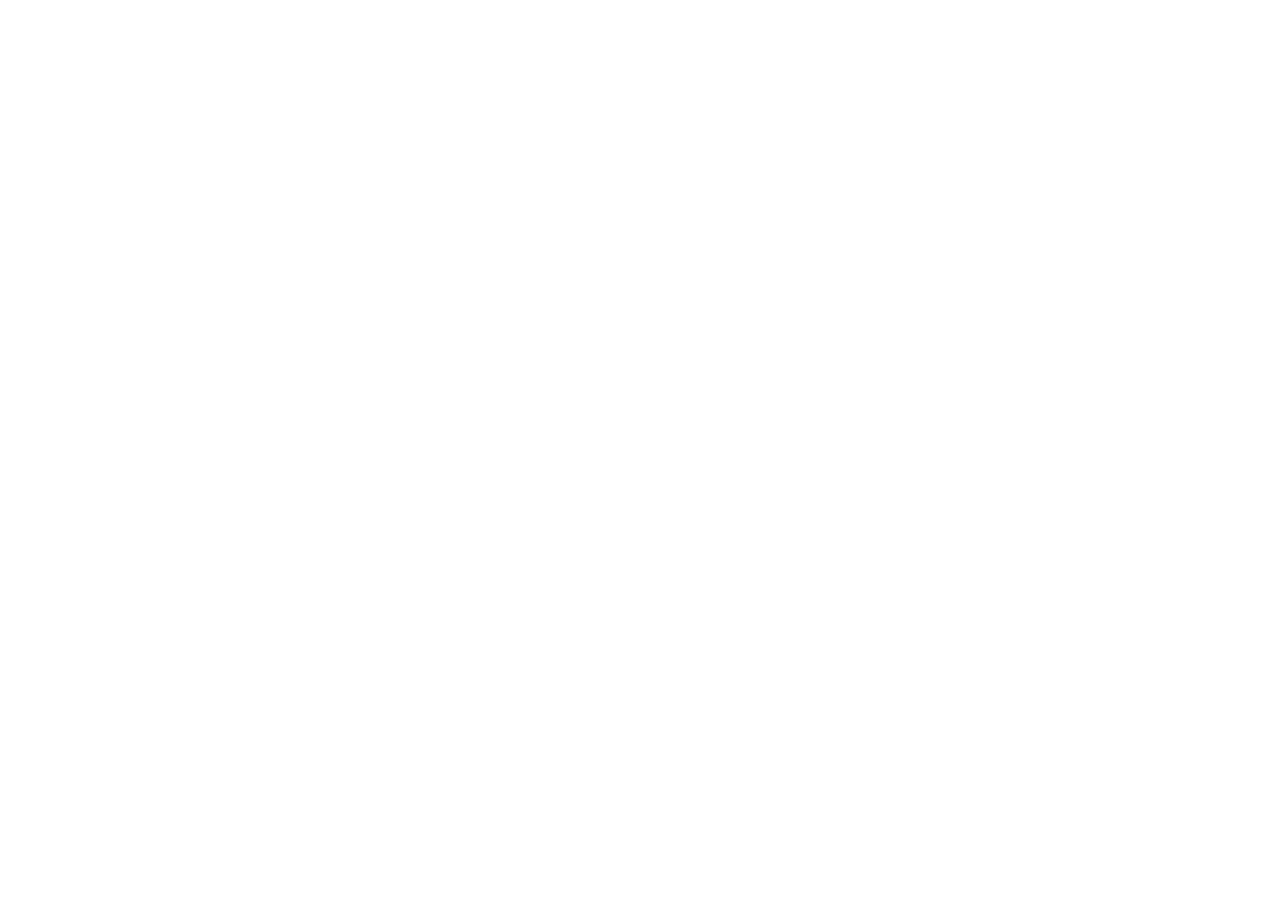
==== carritoDeCompras.html @ 7ed014dc "Se crea la maquetación de la página del carrito de compras y se agregan los estilos ya existentes en" ====
<!DOCTYPE html>
<html lang="en">

<head>
    <meta charset="UTF-8" />
    <meta name="viewport" content="width=device-width, initial-scale=1.0" />
    <title>Proyecto Frontend</title>
    <link rel="preconnect" href="https://fonts.googleapis.com" />
    <link rel="preconnect" href="https://fonts.gstatic.com" crossorigin />
    <link href="https://fonts.googleapis.com/css2?family=Quicksand:wght@300;500;700&display=swap" rel="stylesheet" />
    <style>
        :root {
            --white: #ffffff;
            --black: #000000;
            --very-light-pink: #c7c7c7;
            --text-input-field: #f7f7f7;
            --hospital-green: #acd9b2;
            --sm: 14px;
            --md: 16px;
            --lg: 18px;
        }

        body {
            margin: 0;
            font-family: "Quicksand", sans-serif;
        }

        .product-detail {
            width: 360px;
            padding-bottom: 24px;
            position: absolute;
            right: 0;
        }

        .primary-button {
            background-color: var(--hospital-green);
            border-radius: 8px;
            border: none;
            color: var(--white);
            width: 100%;
            cursor: pointer;
            font-size: var(--md);
            font-weight: bold;
            height: 50px;
        }

        @media (max-width:640px) {
            .product-detail {
                width: 100%;
            }
        }
    </style>
</head>

<body>
    <aside class="product-detail">


    </aside>
</body>

</html>
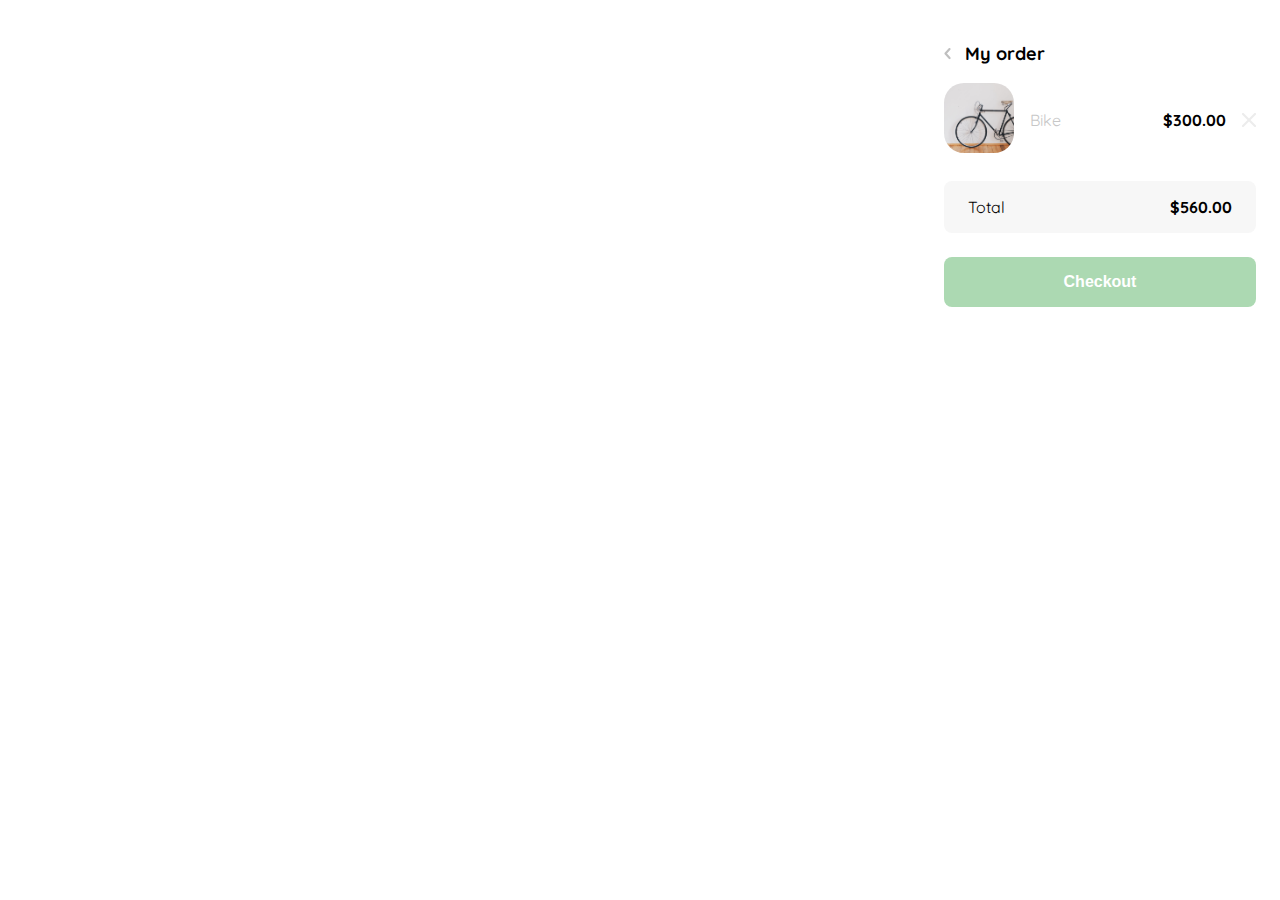
==== commit fa4ce19a: "Se completó la maquetación del carrito de compras con sus respectvos estilos css" ====
--- a/carritoDeCompras.html
+++ b/carritoDeCompras.html
@@ -27,9 +27,74 @@
 
         .product-detail {
             width: 360px;
-            padding-bottom: 24px;
+            padding: 24px;
+            box-sizing: border-box;
             position: absolute;
             right: 0;
+        }
+
+        .title-container {
+            display: flex;
+        }
+
+        .title-container img {
+            transform: rotate(180deg);
+            margin-right: 14px;
+        }
+
+        .title {
+            font-size: var(--lg);
+            font-weight: bold;
+        }
+
+        .order {
+            display: grid;
+            grid-template-columns: auto 1fr;
+            gap: 16px;
+            align-content: 16px;
+            background-color: var(--text-input-field);
+            margin-bottom: 24px;
+            border-radius: 8px;
+            padding: 0 24px;
+        }
+
+        .order p:nth-child(1) {
+            display: flex;
+            flex-direction: column;
+        }
+
+        .order p:nth-child(2) {
+            text-align: end;
+            font-weight: bold;
+        }
+
+        .shopping-cart {
+            display: grid;
+            grid-template-columns: auto 1fr auto auto;
+            gap: 16px;
+            margin-bottom: 24px;
+            align-items: center;
+        }
+
+        .shopping-cart figure {
+            margin: 0;
+        }
+
+        .shopping-cart figure img {
+            width: 70px;
+            height: 70px;
+            border-radius: 20px;
+            object-fit: cover;
+
+        }
+
+        .shopping-cart p:nth-child(2) {
+            color: var(--very-light-pink);
+        }
+
+        .shopping-cart p:nth-child(3) {
+            font-size: var(--md);
+            font-weight: bold;
         }
 
         .primary-button {
@@ -54,7 +119,30 @@
 
 <body>
     <aside class="product-detail">
+        <div class="title-container">
+            <img src="./icons/flechita.svg" alt="arrow">
+            <p class="title">My order</p>
+        </div>
 
+        <div class="shopping-cart">
+            <figure>
+                <img src="./icons/pexels-photo-276517.jpeg" alt="bike">
+            </figure>
+            <p>Bike</p>
+            <p>$300.00</p>
+            <img src="./icons/icon_close.png" alt="Cloase">
+        </div>
+
+        <div class="order">
+            <p>
+                <span>Total</span>
+            </p>
+            <p>$560.00</p>
+        </div>
+
+        <button class="primary-button">
+            <img src="" alt="">Checkout
+        </button>
 
     </aside>
 </body>
